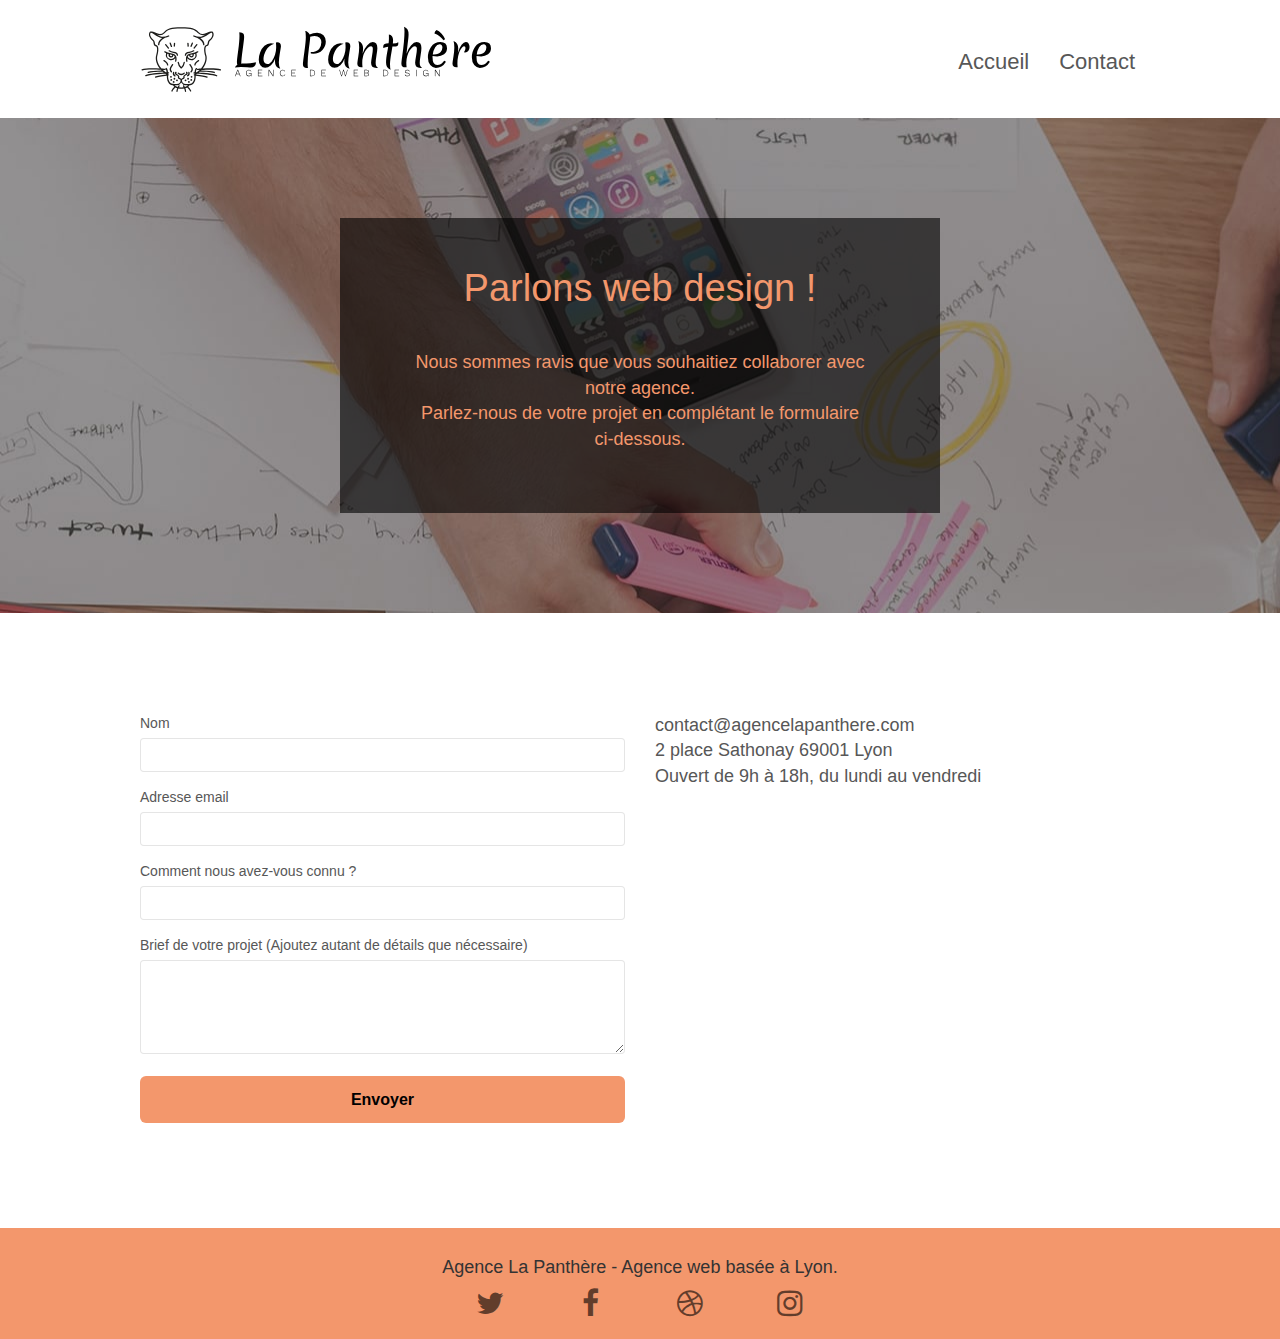
==== contact.html @ c03a9756 "Add files via upload" ====
<!doctype html>
<html lang="Default">
<head>
    <meta charset="utf-8">
    <meta name="keywords" content="site web, site internet, web design, agence web design, contact agence web design">
    <meta name="description" content="Besoin de conseil ? Contactez notre agence spécialisé dans le web design">
    <meta name="viewport" content="width=device-width, initial-scale=1.0, viewport-fit=cover">
    <link rel="shortcut icon" type="image/png" href="favicon.jpg">
    
	<link rel="stylesheet" type="text/css" href="./css/bootstrap.css">
	<link rel="stylesheet" type="text/css" href="style.css">
	<link rel="stylesheet" type="text/css" href="./css/font-awesome.css">
	<link rel="stylesheet" type="text/css" href="./css/et-line.css">
	
    
	<script src="./js/jquery-2.1.0.js"></script>
	<script src="./js/bootstrap.js"></script>
	<script src="./js/blocs.js"></script>
	<script src="./js/jqBootstrapValidation.js"></script>
	<script src="./js/formHandler.js"></script>
	
    <title>Contactez notre agence</title>

    
<!-- Analytics -->
 
<!-- Analytics END -->
    
</head>
<body>
<!-- Principal conteneur -->
<div class="page-container">
    
<!-- bloc-0 -->
<header class="bloc bgc-white l-bloc " id="bloc-0">
	<div class="container bloc-sm">

		<nav class="navbar row">
			<div class="navbar-header">
				<a class="navbar-brand" href="index.html"><img src="img/agence-la-panthere-monochrome.svg" alt="paris web design logo agence web meilleure agence" width="350" height="70" /></a>
				<button id="nav-toggle" type="button" class="ui-navbar-toggle navbar-toggle" data-toggle="collapse" data-target=".navbar-1">
					<span class="sr-only">Toggle navigation</span><span class="icon-bar"></span><span class="icon-bar"></span><span class="icon-bar"></span>
				</button>
			</div>
			<div class="collapse navbar-collapse navbar-1 special-dropdown-nav">
				<ul class="site-navigation nav navbar-nav">
					<li>
						<a href="index.html">Accueil</a>
					</li>
					<li>
						<a href="contact.html">Contact</a>
					</li>
				</ul>
			</div>
		</nav>
	</div>
</header>
<!-- bloc-0 END -->
<main>
	<!-- bloc-6 -->
	<div class="bloc bgc-dark-slate-blue bg-banniere d-bloc bg-t-edge bloc-bg-texture texture-paper b-parallax" id="bloc-6">
		<div class="container bloc-lg">
			<div class="row tight-width-whitespace bg-black">
				<div class="col-sm-12">
					<h1 class="text-center hero-bloc-text tc-white">
						Parlons web design !
					</h1>
					<p class="text-center mg-lg tc-white tight-width-whitespace">
						Nous sommes ravis que vous souhaitiez collaborer avec notre agence.<br>
						Parlez-nous de votre projet en complétant le formulaire ci-dessous.
					</p>
				</div>
			</div>
		</div>
	</div>
	<!-- bloc-6 END -->

	<!-- bloc-7 -->
	<div class="bloc bgc-white l-bloc" id="bloc-7">
		<div class="container bloc-lg">
			<div class="row">
				<div class="col-sm-6">
					<form id="form_1" novalidate success-msg="Your message has been sent." fail-msg="Sorry it seems that our mail server is not responding, Sorry for the inconvenience!">
						<div class="form-group">
							<label>
								Nom
							</label>
							<input id="name" class="form-control" required />
						</div>
						<div class="form-group">
							<label>
								Adresse email
							</label>
							<input id="email" class="form-control" type="email" required />
						</div>
						<div class="form-group">
							<label>
								Comment nous avez-vous connu ?
							</label>
							<input class="form-control" type="email" required id="input_504" />
						</div>
						<div class="form-group">
							<label>
								Brief de votre projet (Ajoutez autant de détails que nécessaire)<br>
							</label><textarea id="message" class="form-control" rows="4" cols="50" required></textarea>
						</div> 
						<button class="bloc-button btn btn-lg btn-block cta-hero btn-atomic-tangerine" type="submit">
							Envoyer
						</button>
					</form>
				</div>
				<div class="col-sm-6">
					<p>
						contact@agencelapanthere.com<br>2 place Sathonay 69001 Lyon<br>Ouvert de 9h à 18h, du lundi au vendredi<br>
					</p>
				</div>
			</div>
		</div>
	</div>
	<!-- bloc-7 END -->

	<!-- ScrollToTop Button -->
	<a class="bloc-button btn btn-d scrollToTop" onclick="scrollToTarget('1')"><span class="fa fa-chevron-up"></span></a>
	<!-- ScrollToTop Button END-->
</main>
<footer>
	<!-- Footer - bloc-8 -->
	<div class="bloc bgc-atomic-tangerine d-bloc" id="bloc-8">
		<div class="container bloc-sm">
			<div class="row">
				<div class="col-sm-12">
					<h4 class="text-center">
						Agence La Panthère - Agence web basée à Lyon.<br>
					</h4>
					<div class="row row-no-gutters social">
						<div class="col-sm-3">
							<div class="text-center">
								<a class="social" href="index.html"><span class="fa fa-twitter icon-md"></span></a>
							</div>
						</div>
						<div class="col-sm-3">
							<div class="text-center">
								<a class="social" href="index.html"><span class="fa fa-facebook icon-md"></span></a>
							</div>
						</div>
						<div class="col-sm-3">
							<div class="text-center">
								<a class="social" href="index.html"><span class="fa fa-dribbble icon-md"></span></a>
							</div>
						</div>
						<div class="col-sm-3">
							<div class="text-center">
								<a class="social" href="index.html"><span class="fa fa-instagram icon-md"></span></a>
							</div>
						</div>
					</div>
				</div>
			</div>
		</div>
	</div>
	<!-- Footer - bloc-8 END -->
</footer>
</div>
<!-- Principal conteneur END -->
    

</body>
</html>
---- style.css ----
body {
    margin: 0;
    padding: 0;
    background: #FFF;
    overflow-x: hidden;
    -webkit-font-smoothing: antialiased;
    -moz-osx-font-smoothing: grayscale;
}

a,
button {
    transition: all .3s ease-in-out;
    outline: none!important;
}

a:hover {
    cursor: pointer;
}

#page-loading-blocs-notifaction {
    position: fixed;
    top: 0;
    bottom: 0;
    width: 100%;
    z-index: 100000;
    background: #FFFFFF url("img/pageload-spinner.gif") no-repeat center center;
}

.bloc {
    width: 100%;
    clear: both;
    background: 50% 50% no-repeat;
    padding: 0 50px;
    -webkit-background-size: cover;
    -moz-background-size: cover;
    -o-background-size: cover;
    background-size: cover;
    position: relative;
}

.bloc .container {
    padding-left: 0;
    padding-right: 0;
}

.bloc-lg {
    padding: 100px 50px;
}

.bloc-md {
    padding: 50px;
}

.bloc-sm {
    padding: 20px 50px;
}

.bg-center,
.bg-l-edge,
.bg-r-edge,
.bg-t-edge,
.bg-b-edge,
.bg-tl-edge,
.bg-bl-edge,
.bg-tr-edge,
.bg-br-edge,
.bg-repeat {
    -webkit-background-size: auto!important;
    -moz-background-size: auto!important;
    -o-background-size: auto!important;
    background-size: auto!important;
}

.bg-repeat {
    background: repeat;
}

.bg-t-edge {
    background: top no-repeat;
}

.bloc-bg-texture::before {
    content: "";
    background-size: 2px 2px;
    position: absolute;
    top: 0;
    bottom: 0;
    left: 0;
    right: 0;
}

.texture-paper::before {
    /* background: url("img/texture-paper.png"); */
    background-size: 280px 280px;
}

.b-parallax {
    background-attachment: fixed;
}

.d-bloc {
    color: rgba(255, 255, 255, .7);
}

.d-bloc button:hover {
    color: rgba(255, 255, 255, .9);
}

.d-bloc .icon-round,
.d-bloc .icon-square,
.d-bloc .icon-rounded,
.d-bloc .icon-semi-rounded-a,
.d-bloc .icon-semi-rounded-b {
    border-color: rgba(255, 255, 255, .9);
}

.d-bloc .divider-h span {
    border-color: rgba(255, 255, 255, .2);
}

.d-bloc .a-btn,
.d-bloc .navbar a,
.d-bloc .navbar-brand,
.d-bloc a .icon-sm,
.d-bloc a .icon-md,
.d-bloc a .icon-lg,
.d-bloc a .icon-xl,
.d-bloc h1 a,
.d-bloc h2 a,
.d-bloc h3 a,
.d-bloc h4 a,
.d-bloc h5 a,
.d-bloc h6 a,
.d-bloc p a {
    color: rgba(0, 0, 0, .6);
}

.d-bloc .a-btn:hover,
.d-bloc .navbar a:hover,
.d-bloc .navbar-brand:hover,
.d-bloc a:hover .icon-sm,
.d-bloc a:hover .icon-md,
.d-bloc a:hover .icon-lg,
.d-bloc a:hover .icon-xl,
.d-bloc h1 a:hover,
.d-bloc h2 a:hover,
.d-bloc h3 a:hover,
.d-bloc h4 a:hover,
.d-bloc h5 a:hover,
.d-bloc h6 a:hover,
.d-bloc p a:hover {
    color: rgba(0, 0, 0, 1);
}

.d-bloc .navbar-toggle .icon-bar {
    background: rgba(255, 255, 255, 1);
}

.d-bloc .btn-wire,
.d-bloc .btn-wire:hover {
    color: rgba(255, 255, 255, 1);
    border-color: rgba(255, 255, 255, 1);
}

.d-bloc .panel {
    color: rgba(0, 0, 0, .5);
}

.d-bloc .panel button:hover {
    color: rgba(0, 0, 0, .7);
}

.d-bloc .panel icon {
    border-color: rgba(0, 0, 0, .7);
}

.d-bloc .panel .divider-h span {
    border-color: rgba(0, 0, 0, .1);
}

.d-bloc .panel .a-btn {
    color: rgba(0, 0, 0, .6);
}

.d-bloc .panel .a-btn:hover {
    color: rgba(0, 0, 0, 1);
}

.d-bloc .panel .btn-wire,
.d-bloc .panel .btn-wire:hover {
    color: rgba(0, 0, 0, .7);
    border-color: rgba(0, 0, 0, .3);
}

.d-bloc .panel,
.l-bloc {
    color: rgba(0, 0, 0, .5);
}

.d-bloc .panel button:hover,
.l-bloc button:hover {
    color: rgba(0, 0, 0, .7);
}

.l-bloc .icon-round,
.l-bloc .icon-square,
.l-bloc .icon-rounded,
.l-bloc .icon-semi-rounded-a,
.l-bloc .icon-semi-rounded-b {
    border-color: rgba(0, 0, 0, .7);
}

.d-bloc .panel .divider-h span,
.l-bloc .divider-h span {
    border-color: rgba(0, 0, 0, .1);
}

.d-bloc .panel .a-btn,
.l-bloc .a-btn,
.l-bloc .navbar a,
.l-bloc .navbar-brand,
.l-bloc a .icon-sm,
.l-bloc a .icon-md,
.l-bloc a .icon-lg,
.l-bloc a .icon-xl,
.l-bloc h1 a,
.l-bloc h2 a,
.l-bloc h3 a,
.l-bloc h4 a,
.l-bloc h5 a,
.l-bloc h6 a,
.l-bloc p a {
    color: rgba(0, 0, 0, .6);
}

.d-bloc .panel .a-btn:hover,
.l-bloc .a-btn:hover,
.l-bloc .navbar a:hover,
.l-bloc .navbar-brand:hover,
.l-bloc a:hover .icon-sm,
.l-bloc a:hover .icon-md,
.l-bloc a:hover .icon-lg,
.l-bloc a:hover .icon-xl,
.l-bloc h1 a:hover,
.l-bloc h2 a:hover,
.l-bloc h3 a:hover,
.l-bloc h4 a:hover,
.l-bloc h5 a:hover,
.l-bloc h6 a:hover,
.l-bloc p a:hover {
    color: rgba(0, 0, 0, 1);
    text-decoration: underline;
}

.l-bloc .navbar-toggle .icon-bar {
    color: rgba(0, 0, 0, .6);
}

.d-bloc .panel .btn-wire,
.d-bloc .panel .btn-wire:hover,
.l-bloc .btn-wire,
.l-bloc .btn-wire:hover {
    color: rgba(0, 0, 0, .7);
    border-color: rgba(0, 0, 0, .3);
}

.voffset {
    margin-top: 30px;
}

.voffset-lg {
    margin-top: 80px;
}

.row-no-gutters {
    margin-right: 0;
    margin-left: 0;
}

.row.row-no-gutters > [class^="col-"],
.row.row-no-gutters > [class*=" col-"] {
    padding-right: 0;
    padding-left: 0;
}

#bloc-1-hero h1 {
    font-size: 32px;
}

.navbar {
    margin-bottom: 0;
    z-index: 1;
}

.navbar-brand {
    height: auto;
    padding: 3px 15px;
    font-size: 25px;
    font-weight: normal;
    font-weight: 600;
    line-height: 44px;
}

.navbar-brand img {
    max-height: 200px;
    margin: 0 5px 0 0;
    display: inline;
}

.navbar-brand img[src$=svg] {
    min-width: 100px;
}

.nav-center .navbar-brand img {
    margin: 0;
}

.navbar .nav {
    padding-top: 2px;
    margin-right: -16px;
    float: right;
    z-index: 1;
}

.nav > li {
    float: left;
    margin-top: 4px;
    font-size: 22px;
}

.navbar-nav .open .dropdown-menu > li > a {
    text-align: inherit;
}

.nav > li a:hover,
.nav > li a:focus {
    background: transparent;
}

.navbar-toggle {
    margin: 10px 10px 0 0;
    border: 0px;
}

.navbar-toggle:hover {
    background: transparent!important;
}

.navbar-toggle .icon-bar {
    background-color: rgba(0, 0, 0, .5);
    width: 26px;
}

.nav-invert .navbar .nav {
    float: left;
}

.nav-invert .navbar-header,
.nav-invert .navbar-brand {
    float: right;
    position: relative;
    z-index: 2;
}

@media (min-width: 768px) {
    .site-navigation {
        position: absolute;
        top: 50%;
        right: 20px;
        transform: translate(0, -50%);
        -webkit-transform: translateY(-50%);
    }
    .nav > li .dropdown-menu a,
    .nav > li .dropdown-menu a:hover {
        color: #484848;
    }
    .nav-invert .site-navigation {
        left: 0;
        right: 0;
    }
    .nav-center {
        text-align: center;
    }
    .nav-center .navbar-header {
        width: 100%;
    }
    .nav-center .navbar-header,
    .nav-center .navbar-brand,
    .nav-center .nav > li {
        float: none;
        display: inline-block;
    }
    .nav-center .site-navigation {
        position: relative;
        width: 100%;
        right: 0;
        margin-right: 0px;
        margin-top: 20px;
    }
    .nav-center.mini-nav .navbar-toggle {
        float: none;
        margin: 10px auto 0;
    }
}

.nav > li > .dropdown a {
    background: none!important;
    display: block;
    padding: 14px 15px;
}

nav .caret {
    margin: 0 5px;
}

.dropdown-menu .dropdown-menu {
    top: -8px;
    left: 100%;
}

.dropdown-menu .dropmenu-flow-right {
    top: 100%;
    left: 0;
    margin-left: -1px;
    border-top-left-radius: 0;
    border-top-right-radius: 0;
}

.dropdown-menu .dropdown span {
    border: 4px solid black;
    border-top-color: transparent;
    border-right-color: transparent;
    border-bottom-color: transparent;
    margin: 6px -5px 0 0!important;
    float: right;
}

.mg-md {
    margin-top: 10px;
    margin-bottom: 20px;
}

.mg-lg {
    margin-top: 10px;
    margin-bottom: 40px;
}

.btn {
    margin: 0 5px 5px 0;
}

.btn.pull-right {
    margin: 0 0 5px 5px;
}

.btn-d,
.btn-d:hover,
.btn-d:focus {
    color: #FFF;
    background: rgba(0, 0, 0, .3);
}

button {
    outline: none!important;
}

.btn-rd {
    border-radius: 40px;
}

.btn-clean {
    border: 1px solid rgba(0, 0, 0, .08);
    border-bottom-color: rgba(0, 0, 0, .1);
    text-shadow: 0 1px 0 rgba(0, 0, 1, .1);
    box-shadow: 0 1px 3px rgba(0, 0, 1, .25), inset 0 1px 0 0 rgba(255, 255, 255, .15);
}

.icon-md {
    font-size: 30px!important;
}

.icon-lg {
    font-size: 60px!important;
}

.sm-shadow {
    text-shadow: 0 1px 2px rgba(0, 0, 0, .3);
}

.panel-sq,
.panel-sq .panel-heading,
.panel-sq .panel-footer {
    border-radius: 0;
}

.panel-rd {
    border-radius: 30px;
}

.panel-rd .panel-heading {
    border-radius: 29px 29px 0 0;
}

.panel-rd .panel-footer {
    border-radius: 0 0 29px 29px;
}

.form-control {
    border-color: rgba(0, 0, 0, .1);
    box-shadow: none;
}

.scrollToTop {
    width: 40px;
    height: 40px;
    position: fixed;
    bottom: 20px;
    right: 20px;
    opacity: 0;
    z-index: 500;
    transition: all .3s ease-in-out;
}

.scrollToTop span {
    margin-top: 6px;
}

.showScrollTop {
    font-size: 14px;
    opacity: 1;
}

a[data-lightbox] {
    position: relative;
    display: block;
    text-align: center;
}

a[data-lightbox]:hover::before {
    content: "+";
    font-family: "HelveticaNeue-Light", "Helvetica Neue Light", "Helvetica Neue", Helvetica, Arial;
    font-size: 32px;
    width: 50px;
    height: 50px;
    margin-left: -25px;
    border-radius: 50%;
    background: rgba(0, 0, 0, .6);
    color: #FFF;
    font-weight: 100;
    z-index: 1;
    position: absolute;
    top: 50%;
    transform: translateY(-50%);
    -webkit-transform: translateY(-50%);
}

a[data-lightbox]:hover img {
    opacity: 0.6;
    -webkit-animation-fill-mode: none;
    animation-fill-mode: none;
}

#lightbox-modal {
    display: flex;
    align-items: center;
}

#lightbox-modal .modal-dialog {
    width: 90%;
    max-width: 900px;
    margin: 0 auto 0;
}

#lightbox-modal .modal-dialog img {
    max-height: 90vh;
    margin: 0 auto;
}

.lightbox-caption {
    padding: 20px;
    color: #FFF;
    background: rgba(0, 0, 0, .5);
    position: absolute;
    left: 15px;
    right: 15px;
    bottom: 5px;
}

.close-lightbox {
    color: #FFF;
    font-size: 30px;
    position: absolute;
    top: 20px;
    right: 20px;
    z-index: 20;
    background: rgba(0, 0, 0, .5);
    border: none;
    line-height: 30px;
    padding: 0 9px 5px;
    opacity: 0.3;
}

.close-lightbox:hover,
.next-lightbox:hover,
.prev-lightbox:hover {
    opacity: 1.0;
    color: #FFF;
}

.next-lightbox,
.prev-lightbox {
    font-size: 20px;
    color: rgba(255, 255, 255, .9);
    background: rgba(0, 0, 0, .5);
    transition: all .2s ease-in-out;
    position: absolute;
    top: 45%;
    z-index: 1;
    opacity: 0.4;
}

.next-lightbox {
    padding: 6px 8px 1px 13px;
    right: 25px;
}

.prev-lightbox {
    padding: 6px 13px 1px 10px;
    left: 25px;
}

.snapshot-lb .modal-body {
    padding-bottom: 45px;
}

.snapshot-lb .lightbox-caption {
    padding: 0;
    color: rgba(0, 0, 0, .5);
    background: none;
}

h1,
h2,
h3,
h4,
h5,
h6,
p,
label,
.btn,
a {
    font-family: "helvetica";
    font-weight: 500;
    color: #575757!important;
}

.container {
    max-width: 1000px;
}

.hero-bloc-text {
    font-size: 38px;
}

.hero-bloc-text-sub {
    font-size: 36px;
}

.statement-bloc-text {
    line-height: 26px;
    font-style: italic;
    font-size: 20px;
    text-align: center;
    font-weight: lighter;
    max-width: 520px;
    margin: auto auto auto auto;
}

p {
    font-size: 18px;
}

.tight-width-whitespace {
    max-width: 600px;
    margin: auto auto auto auto;
    padding: 30px;
}

.bg-black{
    background-color: rgba(0, 0, 0, 0.6);
}

.h1 {
    font-size: 20px;
    font-family: "Open Sans";
}

.cta-hero {
    margin-top: 22px;
    color: #FFFFFF!important;
    padding: 12px 28px 12px 28px;
    font-size: 16px;
    font-weight: 700;
}

.head-text{
    font-size: 20px;
}

.social {
    max-width: 400px;
    margin: auto auto auto auto;
}

h3 {
    font-size: 22px;
    line-height: 1.4em;
}

h2 {
    font-size: 20px;
    text-transform: uppercase;
    font-weight: 700;
    color: #333333!important;
}

.med-width-whitespace {
    max-width: 800px;
    margin: auto auto auto auto;
    box-shadow: 0px 0px 0px #000000;
}

h1 {
    color: #333333!important;
}

h4 {
    color: #333333!important;
}

.icons {
    margin-bottom: 14px;
    margin-top: 24px;
}

.white {
    color: #FFFFFF!important;
}

.portfolio-thumb {
    margin-bottom: 24px;
}

.portfolio-row {
    margin-bottom: 44px;
    margin-top: 50px;
}

.avatar {
    box-shadow: 0px 4px 9px rgba(0, 0, 0, 0.3);
}

.bold-link {
    font-weight: 900;
    text-decoration: underline!important;
}

.bgc-white {
    background-color: #FFFFFF;
}

.bgc-dark-slate-blue {
    background-color: #364577;
}

.bgc-atomic-tangerine {
    background-color: #F3976C;
}

.tc-white {
    color: #F3976C!important;
}

.btn-atomic-tangerine {
    background: #F3976C;
    color: black!important;
}

.btn-atomic-tangerine:hover {
    background: #c27956!important;
    color: black!important;
}

.ltc-white {
    color: #FFFFFF!important;
}

.ltc-white:hover {
    color: #cccccc!important;
}

.ltc-atomic-tangerine {
    color: #F3976C!important;
}

.ltc-atomic-tangerine:hover {
    color: #c27956!important;
}

.icon-dark-slate-blue {
    color: #364577!important;
    border-color: #364577!important;
}

.bg-dots-bg {
    background-image: url("img/dots-bg.png");
}

.bg-lines-h2-bg {
    background-image: url("img/lines-h2-bg.png");
}

.bg-banniere {
    background-image: url("img/agence-la-panthere.jpg");
}

.bg-presentation {
    background-image: url("img/image-de-presentation.jpg");
}

@media (max-width: 1024px) {
    .bloc {
        padding-left: 20px;
        padding-right: 20px;
    }
    .bloc.full-width-bloc,
    .bloc-tile-2.full-width-bloc .container,
    .bloc-tile-3.full-width-bloc .container,
    .bloc-tile-4.full-width-bloc .container {
        padding-left: 0;
        padding-right: 0;
    }
}

@media (max-width: 992px) and (min-width: 768px) {
    .navbar .nav {
        max-width: 80%
    }
    .nav-center.navbar .nav {
        max-width: 100%
    }
}

@media only screen and (min-device-width: 768px) and (max-device-width: 1024px) and (orientation: landscape) {
    .b-parallax {
        background-attachment: scroll;
    }
}

@media only screen and (min-device-width: 1024px) and (max-device-width: 1366px) and (-webkit-min-device-pixel-ratio: 1.5) {
    .b-parallax {
        background-attachment: scroll;
    }
}

@media (max-width: 991px) {
    .container {
        width: 100%;
    }
    .b-parallax {
        background-attachment: scroll;
    }
    .page-container,
    #hero-bloc {
        overflow-x: hidden;
        position: relative;
    }
    .bloc {
        padding-left: constant(safe-area-inset-left);
        padding-right: constant(safe-area-inset-right);
    }
    .bloc-group,
    .bloc-group .bloc {
        display: block;
        width: 100%;
    }
    .bloc-fill-screen .fill-bloc-top-edge,
    .bloc-fill-screen .fill-bloc-bottom-edge {
        padding: 0 20px;
        padding-left: constant(safe-area-inset-left);
        padding-right: constant(safe-area-inset-right);
    }
}

@media (max-width: 767px) {
    .page-container {
        overflow-x: hidden;
        position: relative;
    }
    h1,
    h2,
    h3,
    h4,
    h5,
    h6,
    p,
    #disqus_thread {
        padding-left: 10px!important;
        padding-right: 10px!important;
    }
    .b-parallax {
        background-attachment: scroll;
    }
    .navbar .nav {
        padding-top: 0;
        border-top: 1px solid rgba(0, 0, 0, .2);
        float: none!important;
    }
    .navbar.row {
        margin-left: 0;
        margin-right: 0;
    }
    .site-navigation {
        position: inherit;
        transform: none;
        -webkit-transform: none;
        -ms-transform: none;
    }
    .nav > li {
        margin-top: 0;
        border-bottom: 1px solid rgba(0, 0, 0, .1);
        background: rgba(0, 0, 0, .05);
        text-align: left;
        padding-left: 15px;
        width: 100%;
    }
    .nav > li:hover {
        background: rgba(0, 0, 0, .08);
    }

    .dropdown .dropdown a .caret {
        float: none;
        margin: 5px 0 0 10px!important;
        border: 4px solid black;
        border-bottom-color: transparent;
        border-right-color: transparent;
        border-left-color: transparent;
    }
    #hero-bloc .navbar .nav {
        background: rgba(0, 0, 0, .8);
    }
    #hero-bloc .navbar .nav a {
        color: rgba(255, 255, 255, .6);
    }
    .hero {
        padding: 50px 0;
    }
    .hero-nav {
        left: -1px;
        right: -1px;
    }
    .navbar-collapse {
        padding: 0;
        overflow-x: hidden;
        -webkit-box-shadow: none;
        box-shadow: none;
    }
    .navbar-brand img {
        max-height: 40px;
        width: auto;
    }
    .nav-invert .navbar-header {
        float: none;
        width: 100%;
    }
    .nav-invert .navbar-toggle {
        float: left;
        margin-left: 10px;
    }
    .bloc {
        padding-left: 0;
        padding-right: 0;
    }
    .bloc-xxl,
    .bloc-xl,
    .bloc-lg {
        padding: 40px 0;
    }
    .bloc-sm,
    .bloc-md {
        padding-left: 0;
        padding-right: 0;
    }
    .bloc-tile-2 .container,
    .bloc-tile-3 .container,
    .bloc-tile-4 .container,
    .bloc-fill-screen .fill-bloc-top-edge,
    .bloc-fill-screen .fill-bloc-bottom-edge {
        padding-left: 0;
        padding-right: 0;
    }
    .a-block {
        padding: 0 10px;
    }
    .btn-dwn {
        display: none;
    }
    .voffset {
        margin-top: 5px;
    }
    .voffset-md {
        margin-top: 20px;
    }
    .voffset-lg {
        margin-top: 30px;
    }
    form {
        padding: 5px;
    }
    .close-lightbox {
        display: inline-block;
    }
    .blocsapp-device-iphone5 {
        background-size: 216px 425px;
        padding-top: 60px;
        width: 216px;
        height: 425px;
    }
    .blocsapp-device-iphone5 img {
        width: 180px;
        height: 320px;
    }
}

@media (max-width: 400px) {
    .bloc {
        padding-left: 0;
        padding-right: 0;
    }
}

@media (max-width: 767px) {
    .bloc-mob-center-text {
        text-align: center;
    }
}
---- css/et-line.css ----
@font-face {
    font-family: et-line;
    src: url(../fonts/et-line.eot);
    src: url(../fonts/et-line.eot?#iefix) format('embedded-opentype'), url(../fonts/et-line.woff) format('woff'), url(../fonts/et-line.ttf) format('truetype'), url(../fonts/et-line.svg#et-line) format('svg');
    font-weight: 400;
    font-style: normal
}

.et-icon-adjustments,
.et-icon-alarmclock,
.et-icon-anchor,
.et-icon-aperture,
.et-icon-attachment,
.et-icon-bargraph,
.et-icon-basket,
.et-icon-beaker,
.et-icon-bike,
.et-icon-book-open,
.et-icon-briefcase,
.et-icon-browser,
.et-icon-calendar,
.et-icon-camera,
.et-icon-caution,
.et-icon-chat,
.et-icon-circle-compass,
.et-icon-clipboard,
.et-icon-clock,
.et-icon-cloud,
.et-icon-compass,
.et-icon-desktop,
.et-icon-dial,
.et-icon-document,
.et-icon-documents,
.et-icon-download,
.et-icon-dribbble,
.et-icon-edit,
.et-icon-envelope,
.et-icon-expand,
.et-icon-facebook,
.et-icon-flag,
.et-icon-focus,
.et-icon-gears,
.et-icon-genius,
.et-icon-gift,
.et-icon-global,
.et-icon-globe,
.et-icon-googleplus,
.et-icon-grid,
.et-icon-happy,
.et-icon-hazardous,
.et-icon-heart,
.et-icon-hotairballoon,
.et-icon-hourglass,
.et-icon-key,
.et-icon-laptop,
.et-icon-layers,
.et-icon-lifesaver,
.et-icon-lightbulb,
.et-icon-linegraph,
.et-icon-linkedin,
.et-icon-lock,
.et-icon-magnifying-glass,
.et-icon-map,
.et-icon-map-pin,
.et-icon-megaphone,
.et-icon-mic,
.et-icon-mobile,
.et-icon-newspaper,
.et-icon-notebook,
.et-icon-paintbrush,
.et-icon-paperclip,
.et-icon-pencil,
.et-icon-phone,
.et-icon-picture,
.et-icon-pictures,
.et-icon-piechart,
.et-icon-presentation,
.et-icon-pricetags,
.et-icon-printer,
.et-icon-profile-female,
.et-icon-profile-male,
.et-icon-puzzle,
.et-icon-quote,
.et-icon-recycle,
.et-icon-refresh,
.et-icon-ribbon,
.et-icon-rss,
.et-icon-sad,
.et-icon-scissors,
.et-icon-scope,
.et-icon-search,
.et-icon-shield,
.et-icon-speedometer,
.et-icon-strategy,
.et-icon-streetsign,
.et-icon-tablet,
.et-icon-target,
.et-icon-telescope,
.et-icon-toolbox,
.et-icon-tools,
.et-icon-tools-2,
.et-icon-trophy,
.et-icon-tumblr,
.et-icon-twitter,
.et-icon-upload,
.et-icon-video,
.et-icon-wallet,
.et-icon-wine {
    font-family: et-line;
    speak: none;
    font-style: normal;
    font-weight: 400;
    font-variant: normal;
    text-transform: none;
    line-height: 1;
    -webkit-font-smoothing: antialiased;
    -moz-osx-font-smoothing: grayscale;
    display: inline-block
}

.et-icon-mobile:before {
    content: "\e000"
}

.et-icon-laptop:before {
    content: "\e001"
}

.et-icon-desktop:before {
    content: "\e002"
}

.et-icon-tablet:before {
    content: "\e003"
}

.et-icon-phone:before {
    content: "\e004"
}

.et-icon-document:before {
    content: "\e005"
}

.et-icon-documents:before {
    content: "\e006"
}

.et-icon-search:before {
    content: "\e007"
}

.et-icon-clipboard:before {
    content: "\e008"
}

.et-icon-newspaper:before {
    content: "\e009"
}

.et-icon-notebook:before {
    content: "\e00a"
}

.et-icon-book-open:before {
    content: "\e00b"
}

.et-icon-browser:before {
    content: "\e00c"
}

.et-icon-calendar:before {
    content: "\e00d"
}

.et-icon-presentation:before {
    content: "\e00e"
}

.et-icon-picture:before {
    content: "\e00f"
}

.et-icon-pictures:before {
    content: "\e010"
}

.et-icon-video:before {
    content: "\e011"
}

.et-icon-camera:before {
    content: "\e012"
}

.et-icon-printer:before {
    content: "\e013"
}

.et-icon-toolbox:before {
    content: "\e014"
}

.et-icon-briefcase:before {
    content: "\e015"
}

.et-icon-wallet:before {
    content: "\e016"
}

.et-icon-gift:before {
    content: "\e017"
}

.et-icon-bargraph:before {
    content: "\e018"
}

.et-icon-grid:before {
    content: "\e019"
}

.et-icon-expand:before {
    content: "\e01a"
}

.et-icon-focus:before {
    content: "\e01b"
}

.et-icon-edit:before {
    content: "\e01c"
}

.et-icon-adjustments:before {
    content: "\e01d"
}

.et-icon-ribbon:before {
    content: "\e01e"
}

.et-icon-hourglass:before {
    content: "\e01f"
}

.et-icon-lock:before {
    content: "\e020"
}

.et-icon-megaphone:before {
    content: "\e021"
}

.et-icon-shield:before {
    content: "\e022"
}

.et-icon-trophy:before {
    content: "\e023"
}

.et-icon-flag:before {
    content: "\e024"
}

.et-icon-map:before {
    content: "\e025"
}

.et-icon-puzzle:before {
    content: "\e026"
}

.et-icon-basket:before {
    content: "\e027"
}

.et-icon-envelope:before {
    content: "\e028"
}

.et-icon-streetsign:before {
    content: "\e029"
}

.et-icon-telescope:before {
    content: "\e02a"
}

.et-icon-gears:before {
    content: "\e02b"
}

.et-icon-key:before {
    content: "\e02c"
}

.et-icon-paperclip:before {
    content: "\e02d"
}

.et-icon-attachment:before {
    content: "\e02e"
}

.et-icon-pricetags:before {
    content: "\e02f"
}

.et-icon-lightbulb:before {
    content: "\e030"
}

.et-icon-layers:before {
    content: "\e031"
}

.et-icon-pencil:before {
    content: "\e032"
}

.et-icon-tools:before {
    content: "\e033"
}

.et-icon-tools-2:before {
    content: "\e034"
}

.et-icon-scissors:before {
    content: "\e035"
}

.et-icon-paintbrush:before {
    content: "\e036"
}

.et-icon-magnifying-glass:before {
    content: "\e037"
}

.et-icon-circle-compass:before {
    content: "\e038"
}

.et-icon-linegraph:before {
    content: "\e039"
}

.et-icon-mic:before {
    content: "\e03a"
}

.et-icon-strategy:before {
    content: "\e03b"
}

.et-icon-beaker:before {
    content: "\e03c"
}

.et-icon-caution:before {
    content: "\e03d"
}

.et-icon-recycle:before {
    content: "\e03e"
}

.et-icon-anchor:before {
    content: "\e03f"
}

.et-icon-profile-male:before {
    content: "\e040"
}

.et-icon-profile-female:before {
    content: "\e041"
}

.et-icon-bike:before {
    content: "\e042"
}

.et-icon-wine:before {
    content: "\e043"
}

.et-icon-hotairballoon:before {
    content: "\e044"
}

.et-icon-globe:before {
    content: "\e045"
}

.et-icon-genius:before {
    content: "\e046"
}

.et-icon-map-pin:before {
    content: "\e047"
}

.et-icon-dial:before {
    content: "\e048"
}

.et-icon-chat:before {
    content: "\e049"
}

.et-icon-heart:before {
    content: "\e04a"
}

.et-icon-cloud:before {
    content: "\e04b"
}

.et-icon-upload:before {
    content: "\e04c"
}

.et-icon-download:before {
    content: "\e04d"
}

.et-icon-target:before {
    content: "\e04e"
}

.et-icon-hazardous:before {
    content: "\e04f"
}

.et-icon-piechart:before {
    content: "\e050"
}

.et-icon-speedometer:before {
    content: "\e051"
}

.et-icon-global:before {
    content: "\e052"
}

.et-icon-compass:before {
    content: "\e053"
}

.et-icon-lifesaver:before {
    content: "\e054"
}

.et-icon-clock:before {
    content: "\e055"
}

.et-icon-aperture:before {
    content: "\e056"
}

.et-icon-quote:before {
    content: "\e057"
}

.et-icon-scope:before {
    content: "\e058"
}

.et-icon-alarmclock:before {
    content: "\e059"
}

.et-icon-refresh:before {
    content: "\e05a"
}

.et-icon-happy:before {
    content: "\e05b"
}

.et-icon-sad:before {
    content: "\e05c"
}

.et-icon-facebook:before {
    content: "\e05d"
}

.et-icon-twitter:before {
    content: "\e05e"
}

.et-icon-googleplus:before {
    content: "\e05f"
}

.et-icon-rss:before {
    content: "\e060"
}

.et-icon-tumblr:before {
    content: "\e061"
}

.et-icon-linkedin:before {
    content: "\e062"
}

.et-icon-dribbble:before {
    content: "\e063"
}
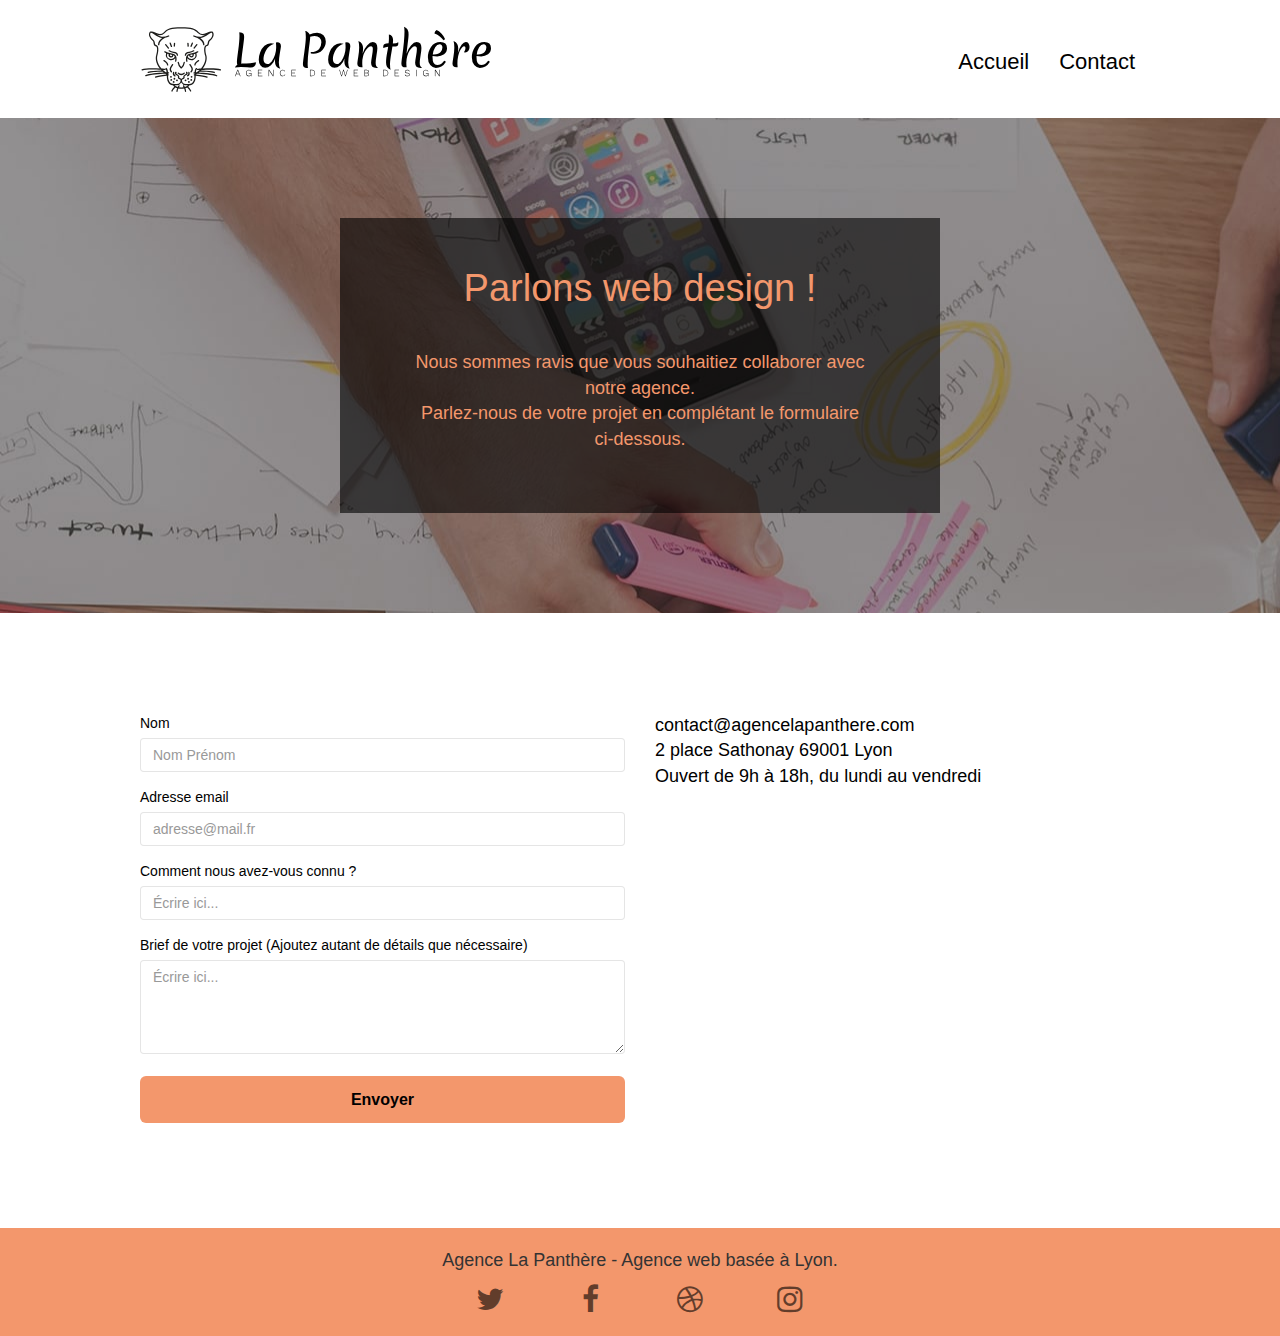
==== commit a13241b2: "Add files via upload" ====
--- a/contact.html
+++ b/contact.html
@@ -1,5 +1,5 @@
 <!doctype html>
-<html lang="Default">
+<html lang="fr">
 <head>
     <meta charset="utf-8">
     <meta name="keywords" content="site web, site internet, web design, agence web design, contact agence web design">
@@ -32,134 +32,129 @@
 <div class="page-container">
     
 <!-- bloc-0 -->
-<header class="bloc bgc-white l-bloc " id="bloc-0">
-	<div class="container bloc-sm">
+	<header class="bloc bgc-white l-bloc " id="bloc-0">
+		<div class="container bloc-sm">
 
-		<nav class="navbar row">
-			<div class="navbar-header">
-				<a class="navbar-brand" href="index.html"><img src="img/agence-la-panthere-monochrome.svg" alt="paris web design logo agence web meilleure agence" width="350" height="70" /></a>
-				<button id="nav-toggle" type="button" class="ui-navbar-toggle navbar-toggle" data-toggle="collapse" data-target=".navbar-1">
-					<span class="sr-only">Toggle navigation</span><span class="icon-bar"></span><span class="icon-bar"></span><span class="icon-bar"></span>
-				</button>
-			</div>
-			<div class="collapse navbar-collapse navbar-1 special-dropdown-nav">
-				<ul class="site-navigation nav navbar-nav">
-					<li>
-						<a href="index.html">Accueil</a>
-					</li>
-					<li>
-						<a href="contact.html">Contact</a>
-					</li>
-				</ul>
-			</div>
-		</nav>
-	</div>
-</header>
-<!-- bloc-0 END -->
-<main>
-	<!-- bloc-6 -->
-	<div class="bloc bgc-dark-slate-blue bg-banniere d-bloc bg-t-edge bloc-bg-texture texture-paper b-parallax" id="bloc-6">
-		<div class="container bloc-lg">
-			<div class="row tight-width-whitespace bg-black">
-				<div class="col-sm-12">
-					<h1 class="text-center hero-bloc-text tc-white">
-						Parlons web design !
-					</h1>
-					<p class="text-center mg-lg tc-white tight-width-whitespace">
-						Nous sommes ravis que vous souhaitiez collaborer avec notre agence.<br>
-						Parlez-nous de votre projet en complétant le formulaire ci-dessous.
-					</p>
+			<nav class="navbar row">
+				<div class="navbar-header">
+					<a class="navbar-brand" href="index.html"><img src="img/agence-la-panthere-monochrome.svg" alt="paris web design logo agence web meilleure agence" width="350" height="70" /></a>
+					<button id="nav-toggle" type="button" class="ui-navbar-toggle navbar-toggle" data-toggle="collapse" data-target=".navbar-1">
+						<span class="sr-only">Toggle navigation</span><span class="icon-bar"></span><span class="icon-bar"></span><span class="icon-bar"></span>
+					</button>
+				</div>
+				<div class="collapse navbar-collapse navbar-1 special-dropdown-nav">
+					<ul class="site-navigation nav navbar-nav">
+						<li>
+							<a href="index.html">Accueil</a>
+						</li>
+						<li>
+							<a href="contact.html">Contact</a>
+						</li>
+					</ul>
+				</div>
+			</nav>
+		</div>
+	</header>
+	<!-- bloc-0 END -->
+	<main>
+		<!-- bloc-6 -->
+		<div class="bloc bgc-dark-slate-blue bg-banniere d-bloc bg-t-edge bloc-bg-texture texture-paper b-parallax" id="bloc-6">
+			<div class="container bloc-lg">
+				<div class="row tight-width-whitespace bg-black">
+					<div class="col-sm-12">
+						<h1 class="text-center hero-bloc-text tc-white">
+							Parlons web design !
+						</h1>
+						<p class="text-center mg-lg tc-white tight-width-whitespace">
+							Nous sommes ravis que vous souhaitiez collaborer avec notre agence.<br>
+							Parlez-nous de votre projet en complétant le formulaire ci-dessous.
+						</p>
+					</div>
 				</div>
 			</div>
 		</div>
-	</div>
-	<!-- bloc-6 END -->
+		<!-- bloc-6 END -->
 
-	<!-- bloc-7 -->
-	<div class="bloc bgc-white l-bloc" id="bloc-7">
-		<div class="container bloc-lg">
-			<div class="row">
-				<div class="col-sm-6">
-					<form id="form_1" novalidate success-msg="Your message has been sent." fail-msg="Sorry it seems that our mail server is not responding, Sorry for the inconvenience!">
-						<div class="form-group">
-							<label>
-								Nom
-							</label>
-							<input id="name" class="form-control" required />
-						</div>
-						<div class="form-group">
-							<label>
-								Adresse email
-							</label>
-							<input id="email" class="form-control" type="email" required />
-						</div>
-						<div class="form-group">
-							<label>
-								Comment nous avez-vous connu ?
-							</label>
-							<input class="form-control" type="email" required id="input_504" />
-						</div>
-						<div class="form-group">
-							<label>
-								Brief de votre projet (Ajoutez autant de détails que nécessaire)<br>
-							</label><textarea id="message" class="form-control" rows="4" cols="50" required></textarea>
-						</div> 
-						<button class="bloc-button btn btn-lg btn-block cta-hero btn-atomic-tangerine" type="submit">
-							Envoyer
-						</button>
-					</form>
-				</div>
-				<div class="col-sm-6">
-					<p>
-						contact@agencelapanthere.com<br>2 place Sathonay 69001 Lyon<br>Ouvert de 9h à 18h, du lundi au vendredi<br>
-					</p>
+		<!-- bloc-7 -->
+		<div class="bloc bgc-white l-bloc" id="bloc-7">
+			<div class="container bloc-lg">
+				<div class="row">
+					<div class="col-sm-6">
+						<form id="form_1" novalidate success-msg="Your message has been sent." fail-msg="Sorry it seems that our mail server is not responding, Sorry for the inconvenience!">
+							<div class="form-group">
+								<label for="name">
+									Nom
+								</label>
+								<input id="name" class="form-control" required placeholder="Nom Prénom"/>
+							</div>
+							<div class="form-group">
+								<label for="email">
+									Adresse email
+								</label>
+								<input id="email" class="form-control" type="email" required placeholder="adresse@mail.fr"/>
+							</div>
+							<div class="form-group">
+								<label for="text-area">
+									Comment nous avez-vous connu ?
+								</label>
+								<input id="text-area" class="form-control" type="email" required id="input_504" placeholder="Écrire ici..."/>
+							</div>
+							<div class="form-group">
+								<label for="message">
+									Brief de votre projet (Ajoutez autant de détails que nécessaire)<br>
+								</label><textarea id="message" class="form-control" rows="4" cols="50" required placeholder="Écrire ici..."></textarea>
+							</div> 
+							<button class="bloc-button btn btn-lg btn-block cta-hero btn-atomic-tangerine" type="submit">
+								Envoyer
+							</button>
+						</form>
+					</div>
+					<div class="col-sm-6">
+						<p>
+							contact@agencelapanthere.com<br>2 place Sathonay 69001 Lyon<br>Ouvert de 9h à 18h, du lundi au vendredi<br>
+						</p>
+					</div>
 				</div>
 			</div>
 		</div>
-	</div>
-	<!-- bloc-7 END -->
-
-	<!-- ScrollToTop Button -->
-	<a class="bloc-button btn btn-d scrollToTop" onclick="scrollToTarget('1')"><span class="fa fa-chevron-up"></span></a>
-	<!-- ScrollToTop Button END-->
-</main>
-<footer>
-	<!-- Footer - bloc-8 -->
-	<div class="bloc bgc-atomic-tangerine d-bloc" id="bloc-8">
-		<div class="container bloc-sm">
-			<div class="row">
-				<div class="col-sm-12">
-					<h4 class="text-center">
-						Agence La Panthère - Agence web basée à Lyon.<br>
-					</h4>
-					<div class="row row-no-gutters social">
-						<div class="col-sm-3">
-							<div class="text-center">
-								<a class="social" href="index.html"><span class="fa fa-twitter icon-md"></span></a>
+		<!-- bloc-7 END -->
+	</main>
+	<footer>
+		<!-- Footer - bloc-8 -->
+		<div class="bloc bgc-atomic-tangerine d-bloc" id="bloc-8">
+			<div class="container bloc-sm">
+				<div class="row">
+					<div class="col-sm-12">
+						<p class="text-center footer-title">
+							Agence La Panthère - Agence web basée à Lyon.<br>
+						</p>
+						<div class="row row-no-gutters social">
+							<div class="col-sm-3">
+								<div class="text-center">
+									<a class="social" href="https://twitter.com/AgenceLaPanthere"><span class="fa fa-twitter icon-md"></span></a>
+								</div>
 							</div>
-						</div>
-						<div class="col-sm-3">
-							<div class="text-center">
-								<a class="social" href="index.html"><span class="fa fa-facebook icon-md"></span></a>
+							<div class="col-sm-3">
+								<div class="text-center">
+									<a class="social" href="https://www.facebook.com/AgenceLaPanthere"><span class="fa fa-facebook icon-md"></span></a>
+								</div>
 							</div>
-						</div>
-						<div class="col-sm-3">
-							<div class="text-center">
-								<a class="social" href="index.html"><span class="fa fa-dribbble icon-md"></span></a>
+							<div class="col-sm-3">
+								<div class="text-center">
+									<a class="social" href="https://dribbble.com/AgenceLaPanthere"><span class="fa fa-dribbble icon-md"></span></a>
+								</div>
 							</div>
-						</div>
-						<div class="col-sm-3">
-							<div class="text-center">
-								<a class="social" href="index.html"><span class="fa fa-instagram icon-md"></span></a>
+							<div class="col-sm-3">
+								<div class="text-center">
+									<a class="social" href="https://www.instagram.com/AgenceLaPanthere/?hl=fr"><span class="fa fa-instagram icon-md"></span></a>
+								</div>
 							</div>
 						</div>
 					</div>
 				</div>
 			</div>
 		</div>
-	</div>
-	<!-- Footer - bloc-8 END -->
-</footer>
+	</footer>
 </div>
 <!-- Principal conteneur END -->
     
--- a/style.css
+++ b/style.css
@@ -5,6 +5,7 @@
     overflow-x: hidden;
     -webkit-font-smoothing: antialiased;
     -moz-osx-font-smoothing: grayscale;
+    font-display: swap;
 }
 
 a,
@@ -648,10 +649,11 @@
 p,
 label,
 .btn,
-a {
+a,
+blockquote {
     font-family: "helvetica";
     font-weight: 500;
-    color: #575757!important;
+    color: black!important;
 }
 
 .container {
@@ -710,16 +712,17 @@
 .social {
     max-width: 400px;
     margin: auto auto auto auto;
+    font-size: 16px;
 }
 
 h3 {
+    font-size: 26px;
+    line-height: 1.4em;
+    font-weight: 700;
+}
+
+h2 {
     font-size: 22px;
-    line-height: 1.4em;
-}
-
-h2 {
-    font-size: 20px;
-    text-transform: uppercase;
     font-weight: 700;
     color: #333333!important;
 }
@@ -734,7 +737,7 @@
     color: #333333!important;
 }
 
-h4 {
+.footer-title {
     color: #333333!important;
 }
 
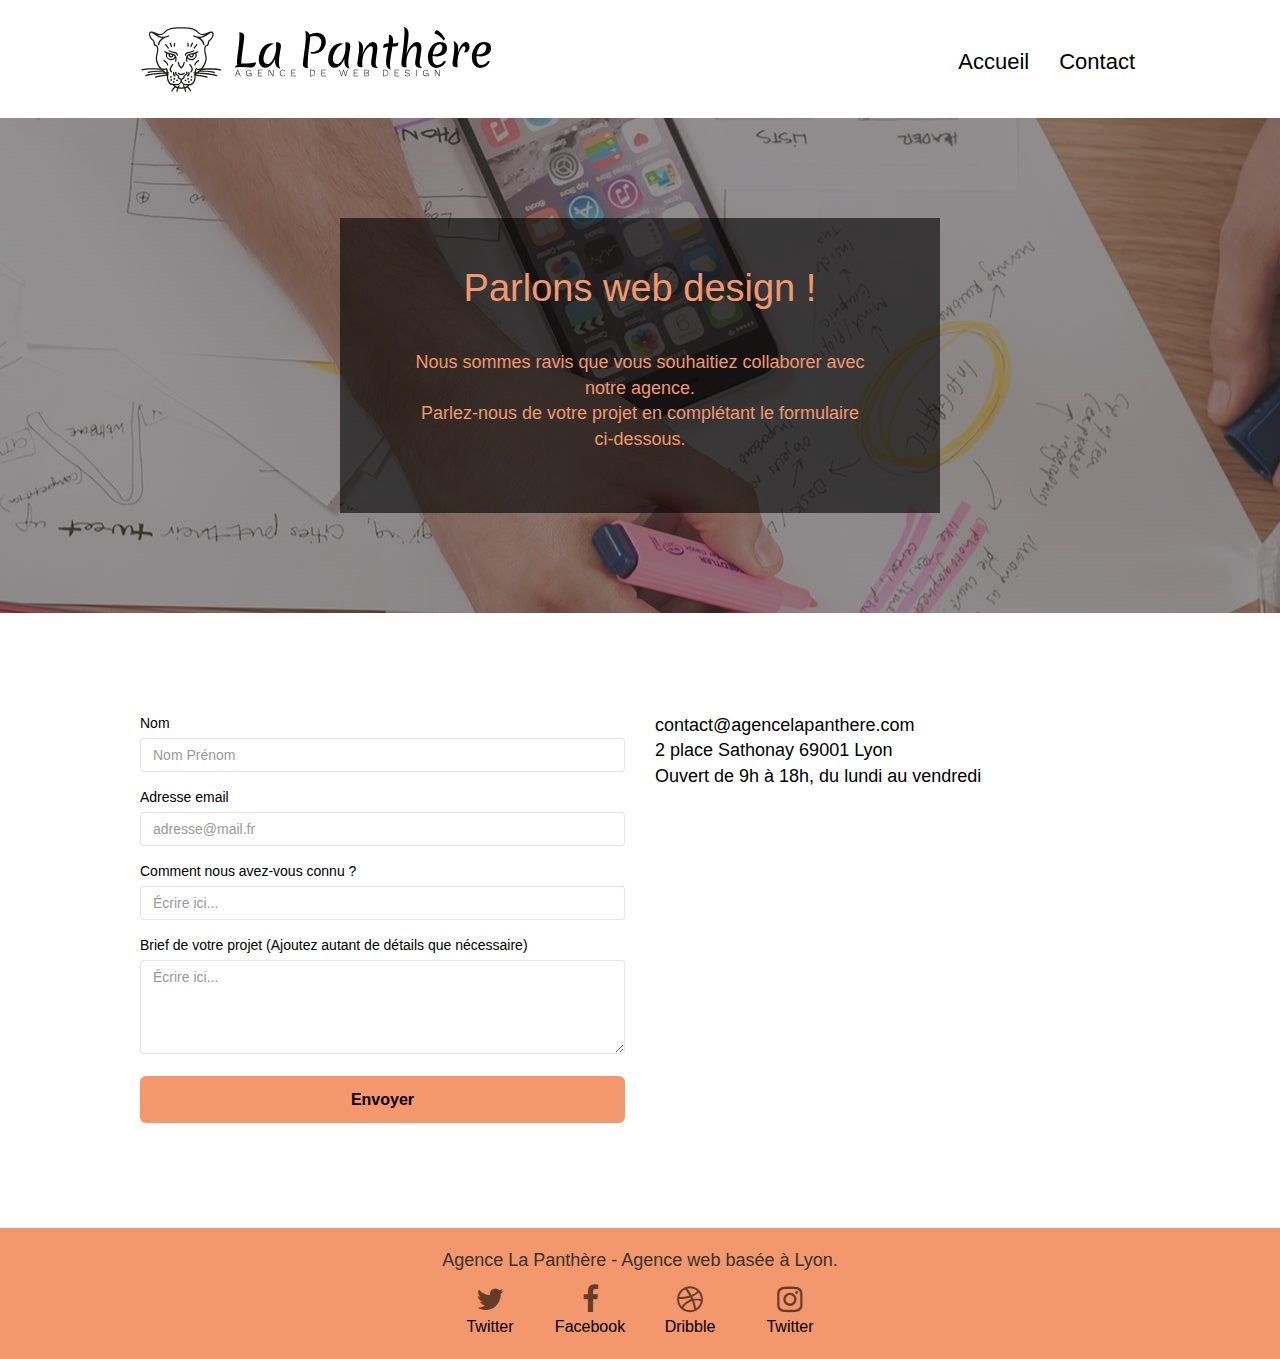
==== commit d61771f2: "Add files via upload" ====
--- a/contact.html
+++ b/contact.html
@@ -131,22 +131,22 @@
 						<div class="row row-no-gutters social">
 							<div class="col-sm-3">
 								<div class="text-center">
-									<a class="social" href="https://twitter.com/AgenceLaPanthere"><span class="fa fa-twitter icon-md"></span></a>
+									<a class="social" href="https://twitter.com/AgenceLaPanthere"><span class="fa fa-twitter icon-md"></span><br>Twitter</a>
 								</div>
 							</div>
 							<div class="col-sm-3">
 								<div class="text-center">
-									<a class="social" href="https://www.facebook.com/AgenceLaPanthere"><span class="fa fa-facebook icon-md"></span></a>
+									<a class="social" href="https://www.facebook.com/AgenceLaPanthere"><span class="fa fa-facebook icon-md"></span><br>Facebook</a>
 								</div>
 							</div>
 							<div class="col-sm-3">
 								<div class="text-center">
-									<a class="social" href="https://dribbble.com/AgenceLaPanthere"><span class="fa fa-dribbble icon-md"></span></a>
+									<a class="social" href="https://dribbble.com/AgenceLaPanthere"><span class="fa fa-dribbble icon-md"></span><br>Dribble</a>
 								</div>
 							</div>
 							<div class="col-sm-3">
 								<div class="text-center">
-									<a class="social" href="https://www.instagram.com/AgenceLaPanthere/?hl=fr"><span class="fa fa-instagram icon-md"></span></a>
+									<a class="social" href="https://www.instagram.com/AgenceLaPanthere/?hl=fr"><span class="fa fa-instagram icon-md"></span><br>Twitter</a>
 								</div>
 							</div>
 						</div>
